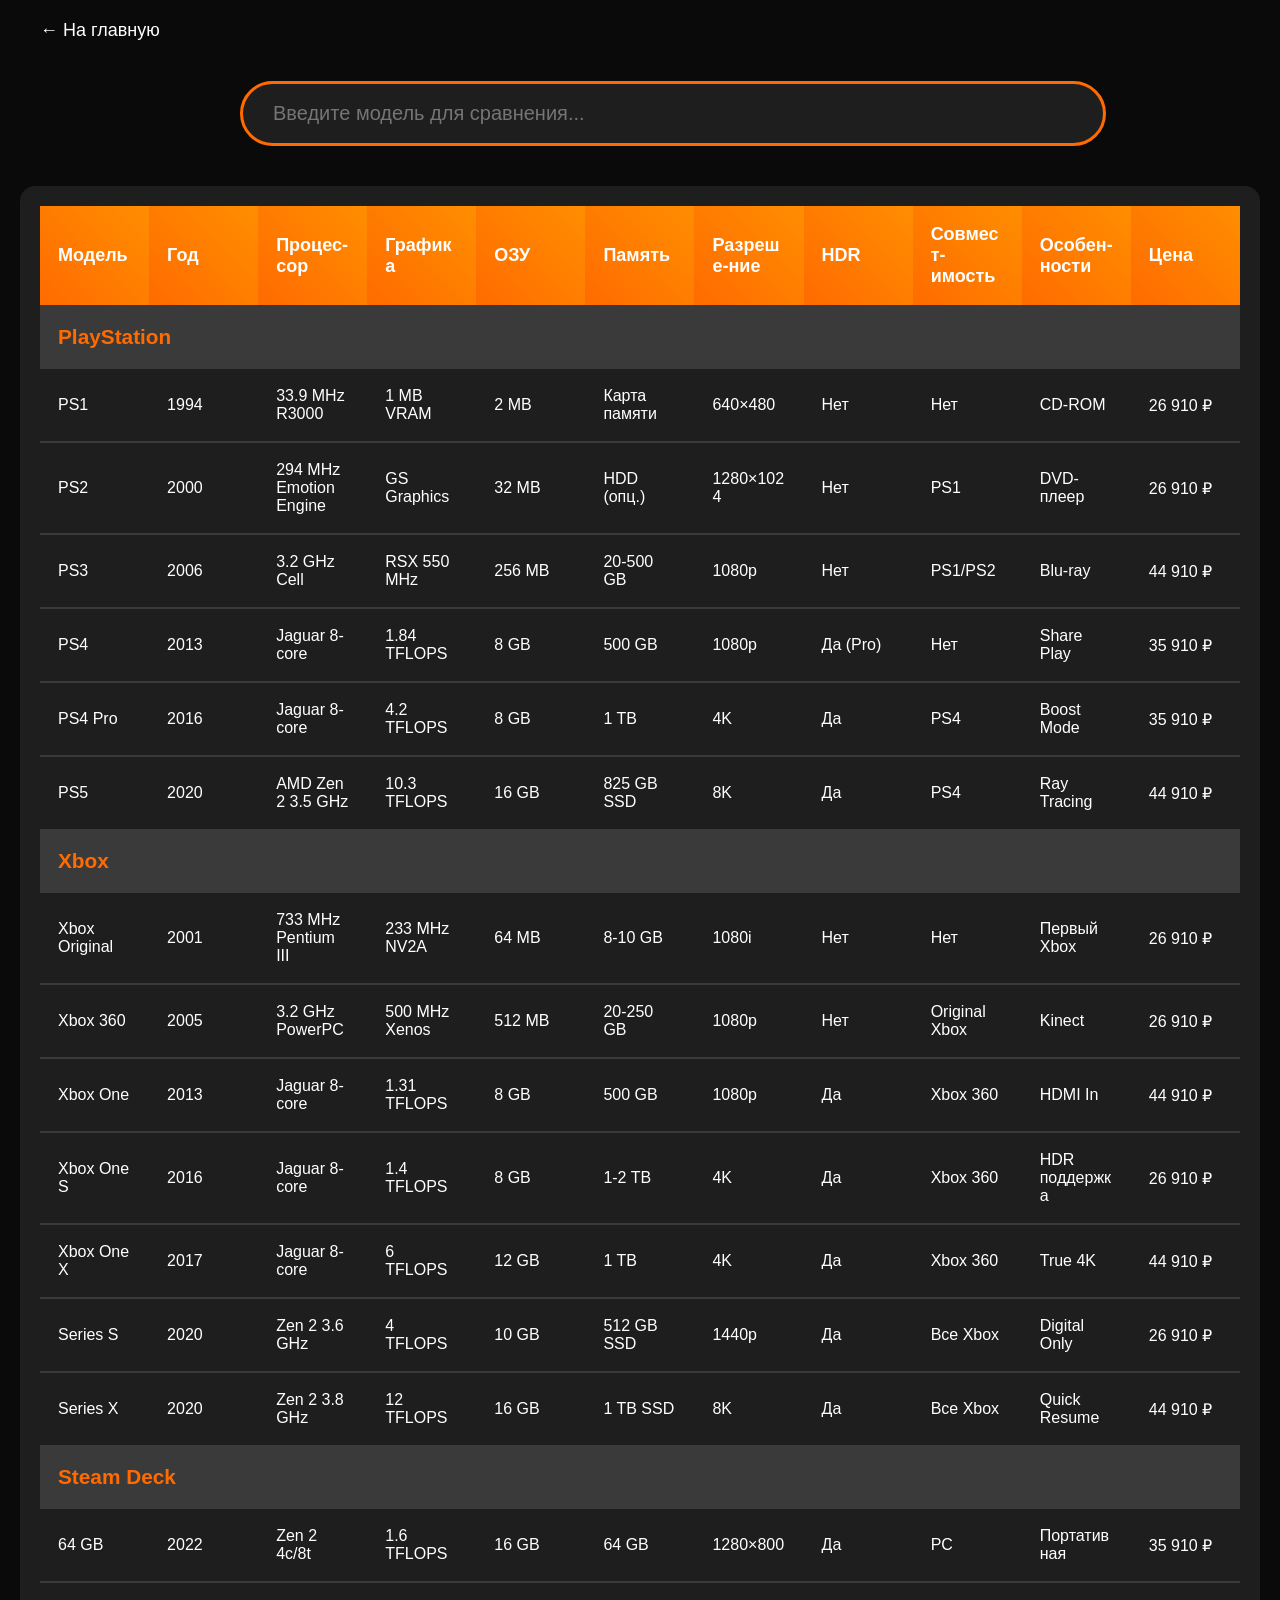
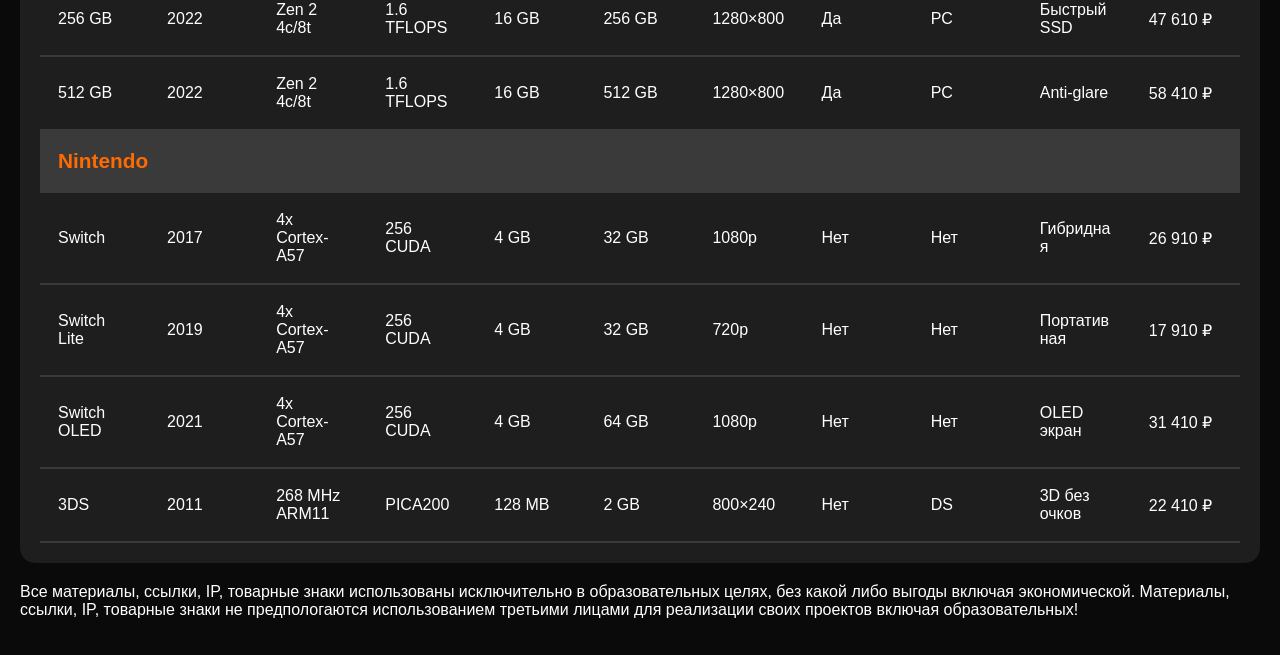
==== comparison.html @ ea62ad44 "перывый коммит" ====
<!DOCTYPE html>
<html lang="ru">
<head>
    <meta charset="UTF-8">
    <meta name="viewport" content="width=device-width, initial-scale=1.0">
    <link rel="shortcut icon" href="./public/icon.png" type="image/x-icon">
    <title>Сравнение игровых консолей</title>
    <style>
        :root {
            --main-color: #FF6B00;
            --bg-color: #0A0A0A;
            --text-color: #FFFFFF;
            --section-bg: #1E1E1E;
            --accent-gray: #3A3A3A;
        }

        body {
            font-family: 'Arial', sans-serif;
            margin: 0;
            padding: 20px;
            background: var(--bg-color);
            color: var(--text-color);
        }
        /* Навигация */
        .nav {
            margin-bottom: 30px;
        }
        .nav a {
            color: var(--main-orange);
            text-decoration: none;
            font-size: 18px;
            padding: 10px 20px;
            border: 2px solid var(--main-orange);
            border-radius: 25px;
            transition: all 0.3s;
        }
        .nav a:hover {
            background: var(--main-orange);
            color: var(--dark-bg);
        }
        .search-box {
            max-width: 800px;
            margin: 40px auto;
            position: relative;
        }

        #searchInput {
            width: 100%;
            padding: 18px 30px;
            font-size: 20px;
            border: 3px solid var(--main-color);
            border-radius: 40px;
            background: var(--section-bg);
            color: var(--text-color);
            outline: none;
            transition: all 0.3s;
        }

        #searchInput:focus {
            box-shadow: 0 0 25px rgba(255, 107, 0, 0.4);
        }

        .table-container {
            background: var(--section-bg);
            border-radius: 15px;
            padding: 20px;
            margin: 20px auto;
            max-width: 1400px;
        }

        table {
            width: 100%;
            border-collapse: collapse;
            table-layout: fixed;
        }

        th, td {
            padding: 18px;
            text-align: left;
            border-bottom: 2px solid var(--accent-gray);
            word-wrap: break-word;
        }

        th {
            background: linear-gradient(45deg, var(--main-color), #FF8E00);
            color: #FFF;
            position: sticky;
            top: 0;
            font-weight: bold;
            font-size: 18px;
        }

        .platform-header {
            background: var(--accent-gray);
            font-size: 1.3em;
            color: var(--main-color);
            font-weight: bold;
        }

        .highlight {
            background: #332100 !important;
            position: relative;
            order: -1;
        }

        .highlight::after {
            content: '';
            position: absolute;
            top: 0;
            left: 0;
            right: 0;
            bottom: 0;
            box-shadow: 0 0 25px rgba(255, 107, 0, 0.3);
            pointer-events: none;
        }
        

        @media (max-width: 768px) {
            .table-container {
                padding: 10px;
            }
            
            th, td {
                padding: 12px;
                font-size: 14px;
            }
        }
        
    </style>
</head>
<body>
    <div class="nav">
        <a href="index.html">← На главную</a>
    </div>
    <div class="search-box">
        <input type="text" id="searchInput" placeholder="Введите модель для сравнения..." autocomplete="off">
    </div>

    <div class="table-container">
        <table id="mainTable">
            <thead>
                <tr>
                    <th>Модель</th>
                    <th>Год</th>
                    <th>Процес-сор</th>
                    <th>Графика</th>
                    <th>ОЗУ</th>
                    <th>Память</th>
                    <th>Разреше-ние</th>
                    <th>HDR</th>
                    <th>Совмест-имость</th>
                    <th>Особен-ности</th>
                    <th>Цена</th>
                </tr>
            </thead>
            <tbody>
                <!-- PlayStation -->
                <tr class="platform-header"><td colspan="11">PlayStation</td></tr>
                <tr><td>PS1</td><td>1994</td><td>33.9 MHz R3000</td><td>1 MB VRAM</td><td>2 MB</td><td>Карта памяти</td><td>640×480</td><td>Нет</td><td>Нет</td><td>CD-ROM</td><td>26 910 ₽</td></tr>
                <tr><td>PS2</td><td>2000</td><td>294 MHz Emotion Engine</td><td>GS Graphics</td><td>32 MB</td><td>HDD (опц.)</td><td>1280×1024</td><td>Нет</td><td>PS1</td><td>DVD-плеер</td><td>26 910 ₽</td></tr>
                <tr><td>PS3</td><td>2006</td><td>3.2 GHz Cell</td><td>RSX 550 MHz</td><td>256 MB</td><td>20-500 GB</td><td>1080p</td><td>Нет</td><td>PS1/PS2</td><td>Blu-ray</td><td>44 910 ₽</td></tr>
                <tr><td>PS4</td><td>2013</td><td>Jaguar 8-core</td><td>1.84 TFLOPS</td><td>8 GB</td><td>500 GB</td><td>1080p</td><td>Да (Pro)</td><td>Нет</td><td>Share Play</td><td>35 910 ₽</td></tr>
                <tr><td>PS4 Pro</td><td>2016</td><td>Jaguar 8-core</td><td>4.2 TFLOPS</td><td>8 GB</td><td>1 TB</td><td>4K</td><td>Да</td><td>PS4</td><td>Boost Mode</td><td>35 910 ₽</td></tr>
                <tr><td>PS5</td><td>2020</td><td>AMD Zen 2 3.5 GHz</td><td>10.3 TFLOPS</td><td>16 GB</td><td>825 GB SSD</td><td>8K</td><td>Да</td><td>PS4</td><td>Ray Tracing</td><td>44 910 ₽</td></tr>

                <!-- Xbox -->
                <tr class="platform-header"><td colspan="11">Xbox</td></tr>
                <tr><td>Xbox Original</td><td>2001</td><td>733 MHz Pentium III</td><td>233 MHz NV2A</td><td>64 MB</td><td>8-10 GB</td><td>1080i</td><td>Нет</td><td>Нет</td><td>Первый Xbox</td><td>26 910 ₽</td></tr>
                <tr><td>Xbox 360</td><td>2005</td><td>3.2 GHz PowerPC</td><td>500 MHz Xenos</td><td>512 MB</td><td>20-250 GB</td><td>1080p</td><td>Нет</td><td>Original Xbox</td><td>Kinect</td><td>26 910 ₽</td></tr>
                <tr><td>Xbox One</td><td>2013</td><td>Jaguar 8-core</td><td>1.31 TFLOPS</td><td>8 GB</td><td>500 GB</td><td>1080p</td><td>Да</td><td>Xbox 360</td><td>HDMI In</td><td>44 910 ₽</td></tr>
                <tr><td>Xbox One S</td><td>2016</td><td>Jaguar 8-core</td><td>1.4 TFLOPS</td><td>8 GB</td><td>1-2 TB</td><td>4K</td><td>Да</td><td>Xbox 360</td><td>HDR поддержка</td><td>26 910 ₽</td></tr>
                <tr><td>Xbox One X</td><td>2017</td><td>Jaguar 8-core</td><td>6 TFLOPS</td><td>12 GB</td><td>1 TB</td><td>4K</td><td>Да</td><td>Xbox 360</td><td>True 4K</td><td>44 910 ₽</td></tr>
                <tr><td>Series S</td><td>2020</td><td>Zen 2 3.6 GHz</td><td>4 TFLOPS</td><td>10 GB</td><td>512 GB SSD</td><td>1440p</td><td>Да</td><td>Все Xbox</td><td>Digital Only</td><td>26 910 ₽</td></tr>
                <tr><td>Series X</td><td>2020</td><td>Zen 2 3.8 GHz</td><td>12 TFLOPS</td><td>16 GB</td><td>1 TB SSD</td><td>8K</td><td>Да</td><td>Все Xbox</td><td>Quick Resume</td><td>44 910 ₽</td></tr>

                <!-- Steam Deck -->
                <tr class="platform-header"><td colspan="11">Steam Deck</td></tr>
                <tr><td>64 GB</td><td>2022</td><td>Zen 2 4c/8t</td><td>1.6 TFLOPS</td><td>16 GB</td><td>64 GB</td><td>1280×800</td><td>Да</td><td>PC</td><td>Портативная</td><td>35 910 ₽</td></tr>
                <tr><td>256 GB</td><td>2022</td><td>Zen 2 4c/8t</td><td>1.6 TFLOPS</td><td>16 GB</td><td>256 GB</td><td>1280×800</td><td>Да</td><td>PC</td><td>Быстрый SSD</td><td>47 610 ₽</td></tr>
                <tr><td>512 GB</td><td>2022</td><td>Zen 2 4c/8t</td><td>1.6 TFLOPS</td><td>16 GB</td><td>512 GB</td><td>1280×800</td><td>Да</td><td>PC</td><td>Anti-glare</td><td>58 410 ₽</td></tr>

                <!-- Nintendo -->
                <tr class="platform-header"><td colspan="11">Nintendo</td></tr>
                <tr><td>Switch</td><td>2017</td><td>4x Cortex-A57</td><td>256 CUDA</td><td>4 GB</td><td>32 GB</td><td>1080p</td><td>Нет</td><td>Нет</td><td>Гибридная</td><td>26 910 ₽</td></tr>
                <tr><td>Switch Lite</td><td>2019</td><td>4x Cortex-A57</td><td>256 CUDA</td><td>4 GB</td><td>32 GB</td><td>720p</td><td>Нет</td><td>Нет</td><td>Портативная</td><td>17 910 ₽</td></tr>
                <tr><td>Switch OLED</td><td>2021</td><td>4x Cortex-A57</td><td>256 CUDA</td><td>4 GB</td><td>64 GB</td><td>1080p</td><td>Нет</td><td>Нет</td><td>OLED экран</td><td>31 410 ₽</td></tr>
                <tr><td>3DS</td><td>2011</td><td>268 MHz ARM11</td><td>PICA200</td><td>128 MB</td><td>2 GB</td><td>800×240</td><td>Нет</td><td>DS</td><td>3D без очков</td><td>22 410 ₽</td></tr>
            </tbody>
        </table>
    </div>

    <script>
        document.addEventListener('DOMContentLoaded', () => {
            const searchInput = document.getElementById('searchInput');
            const tableBody = document.querySelector('#mainTable tbody');
            const allRows = Array.from(tableBody.querySelectorAll('tr'));
            let originalOrder = [...allRows];

            function highlightMatches(text, search) {
                const regex = new RegExp(`(${search})`, 'gi');
                return text.replace(regex, '<span style="color: var(--main-color); font-weight: bold;">$1</span>');
            }

            function searchHandler() {
                const searchText = searchInput.value.trim().toLowerCase();
                const fragment = document.createDocumentFragment();
                let highlightedRows = [];

                // Создаем временный контейнер для сортировки
                const tempContainer = document.createElement('div');
                
                // Восстанавливаем исходный порядок
                originalOrder.forEach(row => {
                    row.classList.remove('highlight');
                    Array.from(row.cells).forEach(cell => {
                        cell.innerHTML = cell.textContent;
                    });
                    tempContainer.appendChild(row.cloneNode(true));
                });

                // Фильтрация и подсветка
                if (searchText) {
                    tempContainer.querySelectorAll('tr').forEach(row => {
                        const rowText = row.textContent.toLowerCase();
                        if (rowText.includes(searchText)) {
                            Array.from(row.cells).forEach(cell => {
                                cell.innerHTML = highlightMatches(cell.textContent, searchText);
                            });
                            row.classList.add('highlight');
                            highlightedRows.push(row);
                        }
                    });

                    // Сначала добавляем найденные результаты
                    highlightedRows.forEach(row => fragment.appendChild(row));
                    
                    // Затем остальные строки
                    tempContainer.querySelectorAll('tr').forEach(row => {
                        if (!row.classList.contains('highlight')) {
                            fragment.appendChild(row);
                        }
                    });
                } else {
                    // Возвращаем исходный порядок
                    originalOrder.forEach(row => fragment.appendChild(row));
                }

                // Очищаем и перестраиваем таблицу
                tableBody.innerHTML = '';
                tableBody.appendChild(fragment);
            }

            // Сохраняем исходный порядок строк
            originalOrder = [...tableBody.querySelectorAll('tr')];

            searchInput.addEventListener('input', searchHandler);
        });
    </script>
    <footer>
        <p>Все материалы, ссылки, IP, товарные знаки использованы исключительно в образовательных целях, без какой либо выгоды включая экономической. Материалы, ссылки, IP, товарные знаки не предпологаются использованием третьими лицами для реализации своих проектов включая образовательных!</p>
    </footer>
</body>
</html>
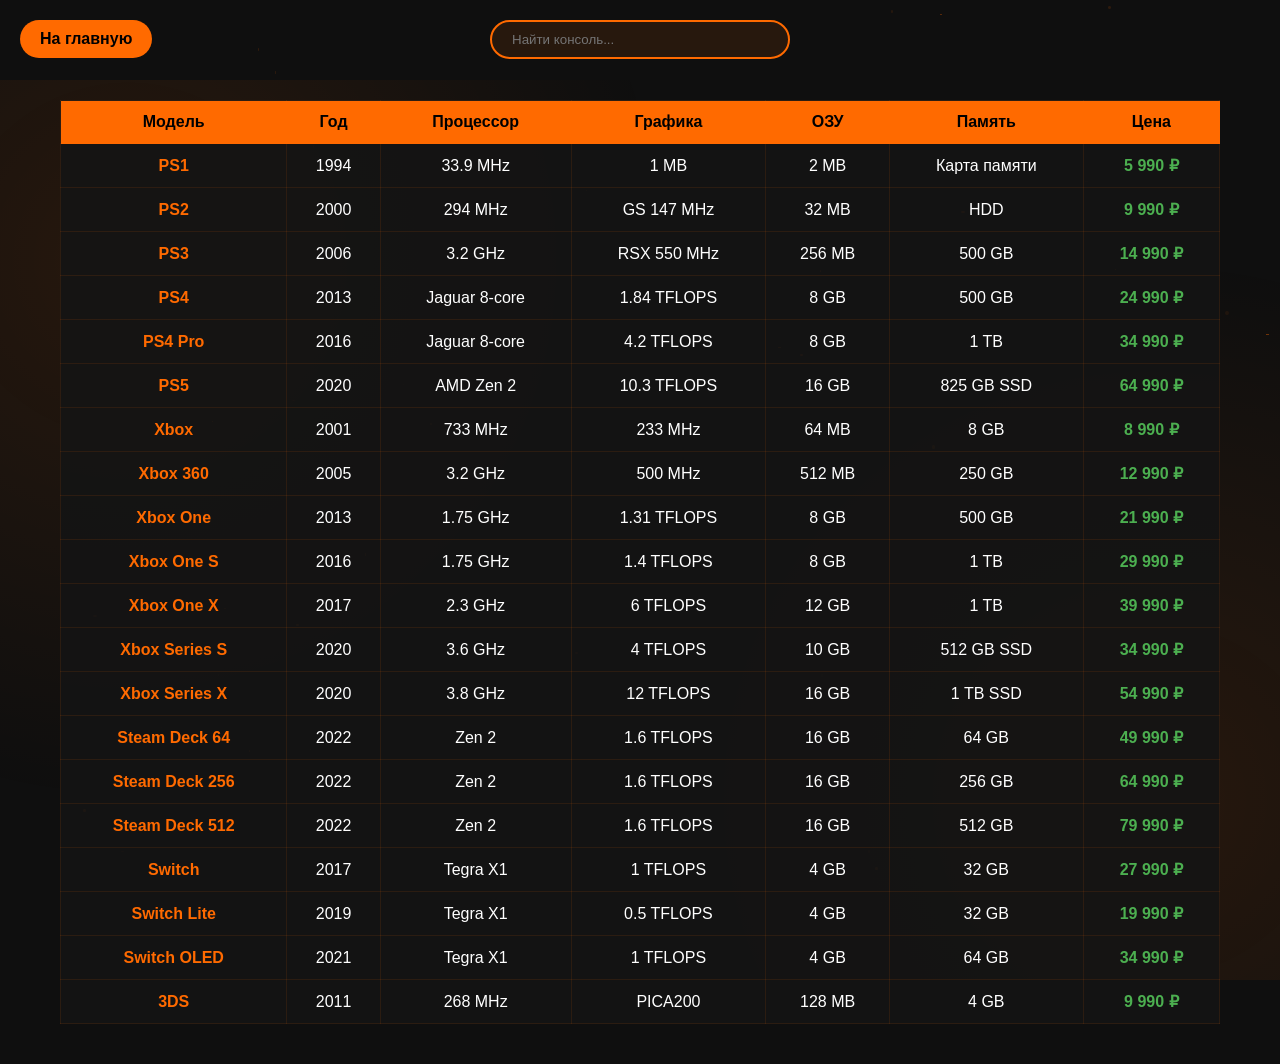
==== commit e8a9e56a: "Обновил дизайн и добавил анимацию" ====
--- a/comparison.html
+++ b/comparison.html
@@ -3,261 +3,235 @@
 <head>
     <meta charset="UTF-8">
     <meta name="viewport" content="width=device-width, initial-scale=1.0">
-    <link rel="shortcut icon" href="./public/icon.png" type="image/x-icon">
-    <title>Сравнение игровых консолей</title>
+    <title>Сравнение консолей</title>
     <style>
-        :root {
-            --main-color: #FF6B00;
-            --bg-color: #0A0A0A;
-            --text-color: #FFFFFF;
-            --section-bg: #1E1E1E;
-            --accent-gray: #3A3A3A;
+        * {
+            margin: 0;
+            padding: 0;
+            box-sizing: border-box;
         }
 
         body {
-            font-family: 'Arial', sans-serif;
-            margin: 0;
+            background: #0f0f0f;
+            color: #fff;
+            font-family: Arial, sans-serif;
+            overflow-x: hidden;
+            min-height: 100vh;
+        }
+
+        /* Анимированный фон */
+        .animated-bg {
+            position: fixed;
+            width: 100%;
+            height: 100%;
+            z-index: 0;
+            background: 
+                radial-gradient(circle at 10% 20%, rgba(255,106,0,0.1) 0%, transparent 40%),
+                radial-gradient(circle at 90% 80%, rgba(255,106,0,0.1) 0%, transparent 40%);
+            animation: gradient-pulse 20s infinite alternate;
+        }
+
+        @keyframes rotate {
+            0% { transform: translate(-50%, -50%) rotate(0deg); }
+            100% { transform: translate(-50%, -50%) rotate(360deg); }
+        }
+
+        /* Кнопка домой */
+        .home-btn {
+            position: fixed;
+            top: 20px;
+            left: 20px;
+            padding: 10px 20px;
+            background: #ff6a00;
+            color: #000;
+            text-decoration: none;
+            border-radius: 20px;
+            font-weight: bold;
+            z-index: 100;
+        }
+
+        /* Поиск */
+        .search-box {
+            position: fixed;
+            top: 20px;
+            left: 50%;
+            transform: translateX(-50%);
+            width: 300px;
+            padding: 10px 20px;
+            background: rgba(255,106,0,0.1);
+            border: 2px solid #ff6a00;
+            border-radius: 25px;
+            color: #fff;
+            z-index: 100;
+        }
+
+        /* Таблица */
+        .container {
+            position: relative;
+            z-index: 1;
+            max-width: 1200px;
+            margin: 80px auto 20px;
             padding: 20px;
-            background: var(--bg-color);
-            color: var(--text-color);
-        }
-        /* Навигация */
-        .nav {
-            margin-bottom: 30px;
-        }
-        .nav a {
-            color: var(--main-orange);
-            text-decoration: none;
-            font-size: 18px;
-            padding: 10px 20px;
-            border: 2px solid var(--main-orange);
-            border-radius: 25px;
-            transition: all 0.3s;
-        }
-        .nav a:hover {
-            background: var(--main-orange);
-            color: var(--dark-bg);
-        }
-        .search-box {
-            max-width: 800px;
-            margin: 40px auto;
-            position: relative;
-        }
-
-        #searchInput {
-            width: 100%;
-            padding: 18px 30px;
-            font-size: 20px;
-            border: 3px solid var(--main-color);
-            border-radius: 40px;
-            background: var(--section-bg);
-            color: var(--text-color);
-            outline: none;
-            transition: all 0.3s;
-        }
-
-        #searchInput:focus {
-            box-shadow: 0 0 25px rgba(255, 107, 0, 0.4);
-        }
-
-        .table-container {
-            background: var(--section-bg);
-            border-radius: 15px;
-            padding: 20px;
-            margin: 20px auto;
-            max-width: 1400px;
-        }
-
-        table {
+        }
+
+        .comparison-table {
             width: 100%;
             border-collapse: collapse;
-            table-layout: fixed;
-        }
-
-        th, td {
-            padding: 18px;
-            text-align: left;
-            border-bottom: 2px solid var(--accent-gray);
-            word-wrap: break-word;
-        }
-
-        th {
-            background: linear-gradient(45deg, var(--main-color), #FF8E00);
-            color: #FFF;
-            position: sticky;
-            top: 0;
+            background: rgba(20,20,20,0.9);
+        }
+
+        .comparison-table th,
+        .comparison-table td {
+            padding: 12px;
+            text-align: center;
+            border: 1px solid rgba(255,106,0,0.1);
+        }
+
+        .comparison-table th {
+            background: #ff6a00;
+            color: #000;
+        }
+
+        .model-name {
+            color: #ff6a00;
             font-weight: bold;
-            font-size: 18px;
-        }
-
-        .platform-header {
-            background: var(--accent-gray);
-            font-size: 1.3em;
-            color: var(--main-color);
+        }
+
+        .price {
+            color: #4CAF50;
             font-weight: bold;
         }
 
-        .highlight {
-            background: #332100 !important;
-            position: relative;
-            order: -1;
-        }
-
-        .highlight::after {
-            content: '';
-            position: absolute;
-            top: 0;
-            left: 0;
-            right: 0;
-            bottom: 0;
-            box-shadow: 0 0 25px rgba(255, 107, 0, 0.3);
-            pointer-events: none;
-        }
-        
-
+        /* Мобильная версия */
         @media (max-width: 768px) {
-            .table-container {
-                padding: 10px;
-            }
-            
-            th, td {
-                padding: 12px;
+            .joystick-bg {
+                width: 400px;
+                height: 400px;
+            }
+
+            .search-box {
+                width: 80%;
+                top: 60px;
+            }
+
+            .home-btn {
+                top: 15px;
+                left: 15px;
+                padding: 8px 15px;
+            }
+
+            .comparison-table {
                 font-size: 14px;
             }
         }
-        
     </style>
 </head>
 <body>
-    <div class="nav">
-        <a href="index.html">← На главную</a>
-    </div>
-    <div class="search-box">
-        <input type="text" id="searchInput" placeholder="Введите модель для сравнения..." autocomplete="off">
-    </div>
-
-    <div class="table-container">
-        <table id="mainTable">
+    <div class="animated-bg"></div>
+    <div class="particles" id="particles"></div>
+
+    <a href="index.html" class="home-btn">На главную</a>
+    <input type="text" class="search-box" id="searchInput" placeholder="Найти консоль...">
+
+    <div class="container">
+        <table class="comparison-table">
             <thead>
                 <tr>
                     <th>Модель</th>
                     <th>Год</th>
-                    <th>Процес-сор</th>
+                    <th>Процессор</th>
                     <th>Графика</th>
                     <th>ОЗУ</th>
                     <th>Память</th>
-                    <th>Разреше-ние</th>
-                    <th>HDR</th>
-                    <th>Совмест-имость</th>
-                    <th>Особен-ности</th>
                     <th>Цена</th>
                 </tr>
             </thead>
             <tbody>
                 <!-- PlayStation -->
-                <tr class="platform-header"><td colspan="11">PlayStation</td></tr>
-                <tr><td>PS1</td><td>1994</td><td>33.9 MHz R3000</td><td>1 MB VRAM</td><td>2 MB</td><td>Карта памяти</td><td>640×480</td><td>Нет</td><td>Нет</td><td>CD-ROM</td><td>26 910 ₽</td></tr>
-                <tr><td>PS2</td><td>2000</td><td>294 MHz Emotion Engine</td><td>GS Graphics</td><td>32 MB</td><td>HDD (опц.)</td><td>1280×1024</td><td>Нет</td><td>PS1</td><td>DVD-плеер</td><td>26 910 ₽</td></tr>
-                <tr><td>PS3</td><td>2006</td><td>3.2 GHz Cell</td><td>RSX 550 MHz</td><td>256 MB</td><td>20-500 GB</td><td>1080p</td><td>Нет</td><td>PS1/PS2</td><td>Blu-ray</td><td>44 910 ₽</td></tr>
-                <tr><td>PS4</td><td>2013</td><td>Jaguar 8-core</td><td>1.84 TFLOPS</td><td>8 GB</td><td>500 GB</td><td>1080p</td><td>Да (Pro)</td><td>Нет</td><td>Share Play</td><td>35 910 ₽</td></tr>
-                <tr><td>PS4 Pro</td><td>2016</td><td>Jaguar 8-core</td><td>4.2 TFLOPS</td><td>8 GB</td><td>1 TB</td><td>4K</td><td>Да</td><td>PS4</td><td>Boost Mode</td><td>35 910 ₽</td></tr>
-                <tr><td>PS5</td><td>2020</td><td>AMD Zen 2 3.5 GHz</td><td>10.3 TFLOPS</td><td>16 GB</td><td>825 GB SSD</td><td>8K</td><td>Да</td><td>PS4</td><td>Ray Tracing</td><td>44 910 ₽</td></tr>
+                <tr><td class="model-name">PS1</td><td>1994</td><td>33.9 MHz</td><td>1 MB</td><td>2 MB</td><td>Карта памяти</td><td class="price">5 990 ₽</td></tr>
+                <tr><td class="model-name">PS2</td><td>2000</td><td>294 MHz</td><td>GS 147 MHz</td><td>32 MB</td><td>HDD</td><td class="price">9 990 ₽</td></tr>
+                <tr><td class="model-name">PS3</td><td>2006</td><td>3.2 GHz</td><td>RSX 550 MHz</td><td>256 MB</td><td>500 GB</td><td class="price">14 990 ₽</td></tr>
+                <tr><td class="model-name">PS4</td><td>2013</td><td>Jaguar 8-core</td><td>1.84 TFLOPS</td><td>8 GB</td><td>500 GB</td><td class="price">24 990 ₽</td></tr>
+                <tr><td class="model-name">PS4 Pro</td><td>2016</td><td>Jaguar 8-core</td><td>4.2 TFLOPS</td><td>8 GB</td><td>1 TB</td><td class="price">34 990 ₽</td></tr>
+                <tr><td class="model-name">PS5</td><td>2020</td><td>AMD Zen 2</td><td>10.3 TFLOPS</td><td>16 GB</td><td>825 GB SSD</td><td class="price">64 990 ₽</td></tr>
 
                 <!-- Xbox -->
-                <tr class="platform-header"><td colspan="11">Xbox</td></tr>
-                <tr><td>Xbox Original</td><td>2001</td><td>733 MHz Pentium III</td><td>233 MHz NV2A</td><td>64 MB</td><td>8-10 GB</td><td>1080i</td><td>Нет</td><td>Нет</td><td>Первый Xbox</td><td>26 910 ₽</td></tr>
-                <tr><td>Xbox 360</td><td>2005</td><td>3.2 GHz PowerPC</td><td>500 MHz Xenos</td><td>512 MB</td><td>20-250 GB</td><td>1080p</td><td>Нет</td><td>Original Xbox</td><td>Kinect</td><td>26 910 ₽</td></tr>
-                <tr><td>Xbox One</td><td>2013</td><td>Jaguar 8-core</td><td>1.31 TFLOPS</td><td>8 GB</td><td>500 GB</td><td>1080p</td><td>Да</td><td>Xbox 360</td><td>HDMI In</td><td>44 910 ₽</td></tr>
-                <tr><td>Xbox One S</td><td>2016</td><td>Jaguar 8-core</td><td>1.4 TFLOPS</td><td>8 GB</td><td>1-2 TB</td><td>4K</td><td>Да</td><td>Xbox 360</td><td>HDR поддержка</td><td>26 910 ₽</td></tr>
-                <tr><td>Xbox One X</td><td>2017</td><td>Jaguar 8-core</td><td>6 TFLOPS</td><td>12 GB</td><td>1 TB</td><td>4K</td><td>Да</td><td>Xbox 360</td><td>True 4K</td><td>44 910 ₽</td></tr>
-                <tr><td>Series S</td><td>2020</td><td>Zen 2 3.6 GHz</td><td>4 TFLOPS</td><td>10 GB</td><td>512 GB SSD</td><td>1440p</td><td>Да</td><td>Все Xbox</td><td>Digital Only</td><td>26 910 ₽</td></tr>
-                <tr><td>Series X</td><td>2020</td><td>Zen 2 3.8 GHz</td><td>12 TFLOPS</td><td>16 GB</td><td>1 TB SSD</td><td>8K</td><td>Да</td><td>Все Xbox</td><td>Quick Resume</td><td>44 910 ₽</td></tr>
+                <tr><td class="model-name">Xbox</td><td>2001</td><td>733 MHz</td><td>233 MHz</td><td>64 MB</td><td>8 GB</td><td class="price">8 990 ₽</td></tr>
+                <tr><td class="model-name">Xbox 360</td><td>2005</td><td>3.2 GHz</td><td>500 MHz</td><td>512 MB</td><td>250 GB</td><td class="price">12 990 ₽</td></tr>
+                <tr><td class="model-name">Xbox One</td><td>2013</td><td>1.75 GHz</td><td>1.31 TFLOPS</td><td>8 GB</td><td>500 GB</td><td class="price">21 990 ₽</td></tr>
+                <tr><td class="model-name">Xbox One S</td><td>2016</td><td>1.75 GHz</td><td>1.4 TFLOPS</td><td>8 GB</td><td>1 TB</td><td class="price">29 990 ₽</td></tr>
+                <tr><td class="model-name">Xbox One X</td><td>2017</td><td>2.3 GHz</td><td>6 TFLOPS</td><td>12 GB</td><td>1 TB</td><td class="price">39 990 ₽</td></tr>
+                <tr><td class="model-name">Xbox Series S</td><td>2020</td><td>3.6 GHz</td><td>4 TFLOPS</td><td>10 GB</td><td>512 GB SSD</td><td class="price">34 990 ₽</td></tr>
+                <tr><td class="model-name">Xbox Series X</td><td>2020</td><td>3.8 GHz</td><td>12 TFLOPS</td><td>16 GB</td><td>1 TB SSD</td><td class="price">54 990 ₽</td></tr>
 
                 <!-- Steam Deck -->
-                <tr class="platform-header"><td colspan="11">Steam Deck</td></tr>
-                <tr><td>64 GB</td><td>2022</td><td>Zen 2 4c/8t</td><td>1.6 TFLOPS</td><td>16 GB</td><td>64 GB</td><td>1280×800</td><td>Да</td><td>PC</td><td>Портативная</td><td>35 910 ₽</td></tr>
-                <tr><td>256 GB</td><td>2022</td><td>Zen 2 4c/8t</td><td>1.6 TFLOPS</td><td>16 GB</td><td>256 GB</td><td>1280×800</td><td>Да</td><td>PC</td><td>Быстрый SSD</td><td>47 610 ₽</td></tr>
-                <tr><td>512 GB</td><td>2022</td><td>Zen 2 4c/8t</td><td>1.6 TFLOPS</td><td>16 GB</td><td>512 GB</td><td>1280×800</td><td>Да</td><td>PC</td><td>Anti-glare</td><td>58 410 ₽</td></tr>
+                <tr><td class="model-name">Steam Deck 64</td><td>2022</td><td>Zen 2</td><td>1.6 TFLOPS</td><td>16 GB</td><td>64 GB</td><td class="price">49 990 ₽</td></tr>
+                <tr><td class="model-name">Steam Deck 256</td><td>2022</td><td>Zen 2</td><td>1.6 TFLOPS</td><td>16 GB</td><td>256 GB</td><td class="price">64 990 ₽</td></tr>
+                <tr><td class="model-name">Steam Deck 512</td><td>2022</td><td>Zen 2</td><td>1.6 TFLOPS</td><td>16 GB</td><td>512 GB</td><td class="price">79 990 ₽</td></tr>
 
                 <!-- Nintendo -->
-                <tr class="platform-header"><td colspan="11">Nintendo</td></tr>
-                <tr><td>Switch</td><td>2017</td><td>4x Cortex-A57</td><td>256 CUDA</td><td>4 GB</td><td>32 GB</td><td>1080p</td><td>Нет</td><td>Нет</td><td>Гибридная</td><td>26 910 ₽</td></tr>
-                <tr><td>Switch Lite</td><td>2019</td><td>4x Cortex-A57</td><td>256 CUDA</td><td>4 GB</td><td>32 GB</td><td>720p</td><td>Нет</td><td>Нет</td><td>Портативная</td><td>17 910 ₽</td></tr>
-                <tr><td>Switch OLED</td><td>2021</td><td>4x Cortex-A57</td><td>256 CUDA</td><td>4 GB</td><td>64 GB</td><td>1080p</td><td>Нет</td><td>Нет</td><td>OLED экран</td><td>31 410 ₽</td></tr>
-                <tr><td>3DS</td><td>2011</td><td>268 MHz ARM11</td><td>PICA200</td><td>128 MB</td><td>2 GB</td><td>800×240</td><td>Нет</td><td>DS</td><td>3D без очков</td><td>22 410 ₽</td></tr>
+                <tr><td class="model-name">Switch</td><td>2017</td><td>Tegra X1</td><td>1 TFLOPS</td><td>4 GB</td><td>32 GB</td><td class="price">27 990 ₽</td></tr>
+                <tr><td class="model-name">Switch Lite</td><td>2019</td><td>Tegra X1</td><td>0.5 TFLOPS</td><td>4 GB</td><td>32 GB</td><td class="price">19 990 ₽</td></tr>
+                <tr><td class="model-name">Switch OLED</td><td>2021</td><td>Tegra X1</td><td>1 TFLOPS</td><td>4 GB</td><td>64 GB</td><td class="price">34 990 ₽</td></tr>
+                <tr><td class="model-name">3DS</td><td>2011</td><td>268 MHz</td><td>PICA200</td><td>128 MB</td><td>4 GB</td><td class="price">9 990 ₽</td></tr>
             </tbody>
         </table>
     </div>
-
     <script>
-        document.addEventListener('DOMContentLoaded', () => {
-            const searchInput = document.getElementById('searchInput');
-            const tableBody = document.querySelector('#mainTable tbody');
-            const allRows = Array.from(tableBody.querySelectorAll('tr'));
-            let originalOrder = [...allRows];
-
-            function highlightMatches(text, search) {
-                const regex = new RegExp(`(${search})`, 'gi');
-                return text.replace(regex, '<span style="color: var(--main-color); font-weight: bold;">$1</span>');
-            }
-
-            function searchHandler() {
-                const searchText = searchInput.value.trim().toLowerCase();
-                const fragment = document.createDocumentFragment();
-                let highlightedRows = [];
-
-                // Создаем временный контейнер для сортировки
-                const tempContainer = document.createElement('div');
-                
-                // Восстанавливаем исходный порядок
-                originalOrder.forEach(row => {
-                    row.classList.remove('highlight');
-                    Array.from(row.cells).forEach(cell => {
-                        cell.innerHTML = cell.textContent;
-                    });
-                    tempContainer.appendChild(row.cloneNode(true));
-                });
-
-                // Фильтрация и подсветка
-                if (searchText) {
-                    tempContainer.querySelectorAll('tr').forEach(row => {
-                        const rowText = row.textContent.toLowerCase();
-                        if (rowText.includes(searchText)) {
-                            Array.from(row.cells).forEach(cell => {
-                                cell.innerHTML = highlightMatches(cell.textContent, searchText);
-                            });
-                            row.classList.add('highlight');
-                            highlightedRows.push(row);
-                        }
-                    });
-
-                    // Сначала добавляем найденные результаты
-                    highlightedRows.forEach(row => fragment.appendChild(row));
-                    
-                    // Затем остальные строки
-                    tempContainer.querySelectorAll('tr').forEach(row => {
-                        if (!row.classList.contains('highlight')) {
-                            fragment.appendChild(row);
-                        }
-                    });
+    // Создание анимированных частиц
+    function createParticles() {
+        const particles = document.getElementById('particles');
+        const particleCount = 50;
+
+        for(let i = 0; i < particleCount; i++) {
+            const particle = document.createElement('div');
+            particle.style.cssText = `
+                position: absolute;
+                background: rgba(255,106,0,${Math.random()*0.4});
+                width: ${Math.random()*4}px;
+                height: ${Math.random()*4}px;
+                border-radius: 50%;
+                animation: particle ${5 + Math.random()*15}s infinite linear;
+            `;
+
+            particle.style.left = Math.random()*100 + '%';
+            particle.style.top = Math.random()*100 + '%';
+            
+            const keyframes = `
+                @keyframes particle {
+                    0% { transform: translate(0, 0); opacity: ${Math.random()}; }
+                    50% { transform: translate(${Math.random()*200 - 100}px, ${Math.random()*200 - 100}px); opacity: ${Math.random()}; }
+                    100% { transform: translate(0, 0); opacity: ${Math.random()}; }
+                }
+            `;
+
+            const style = document.createElement('style');
+            style.appendChild(document.createTextNode(keyframes));
+            document.head.appendChild(style);
+
+            particles.appendChild(particle);
+        }
+    }
+    createParticles();
+  
+        // Поиск с поднятием элемента
+        const searchInput = document.getElementById('searchInput');
+        const tableBody = document.querySelector('.comparison-table tbody');
+
+        searchInput.addEventListener('input', function() {
+            const searchText = this.value.toLowerCase();
+            const rows = Array.from(tableBody.querySelectorAll('tr'));
+            
+            rows.forEach(row => {
+                const model = row.querySelector('.model-name').textContent.toLowerCase();
+                if (model.includes(searchText)) {
+                    tableBody.prepend(row);
+                    row.style.backgroundColor = 'rgba(255,106,0,0.1)';
                 } else {
-                    // Возвращаем исходный порядок
-                    originalOrder.forEach(row => fragment.appendChild(row));
+                    row.style.backgroundColor = '';
                 }
-
-                // Очищаем и перестраиваем таблицу
-                tableBody.innerHTML = '';
-                tableBody.appendChild(fragment);
-            }
-
-            // Сохраняем исходный порядок строк
-            originalOrder = [...tableBody.querySelectorAll('tr')];
-
-            searchInput.addEventListener('input', searchHandler);
+            });
         });
     </script>
-    <footer>
-        <p>Все материалы, ссылки, IP, товарные знаки использованы исключительно в образовательных целях, без какой либо выгоды включая экономической. Материалы, ссылки, IP, товарные знаки не предпологаются использованием третьими лицами для реализации своих проектов включая образовательных!</p>
-    </footer>
 </body>
 </html>
